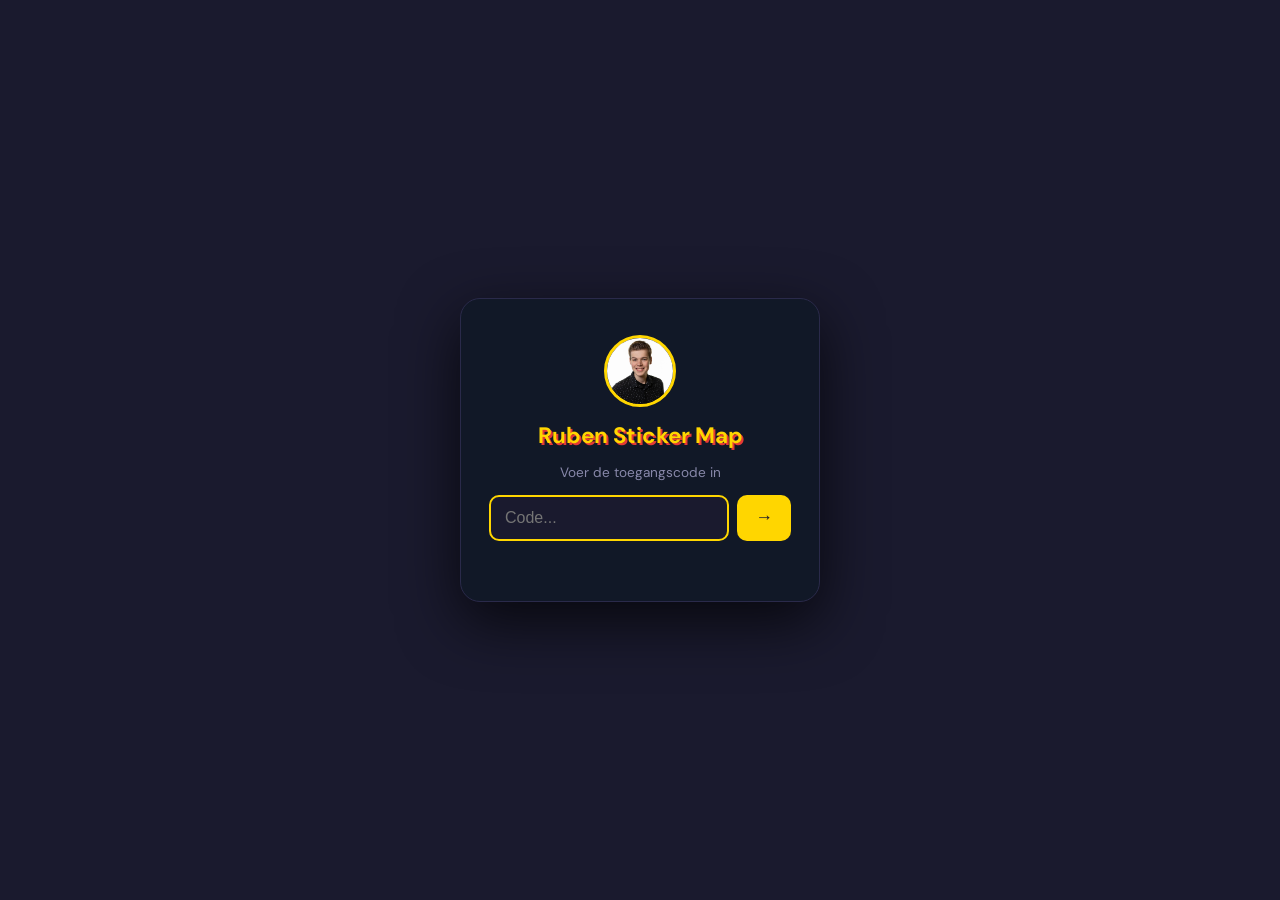
==== index.html @ e6d54c05 "kas" ====
<!DOCTYPE html>
<html lang="nl">
<head>
<meta charset="UTF-8">
<meta name="viewport" content="width=device-width, initial-scale=1.0, maximum-scale=1.0, user-scalable=no, viewport-fit=cover">
<meta name="theme-color" content="#1a1a2e">
<title>Ruben Sticker Map</title>
<link rel="icon" type="image/jpeg" href="image/rub.jpg">
  
<!-- Leaflet styles -->
<link rel="stylesheet" href="https://cdnjs.cloudflare.com/ajax/libs/leaflet/1.9.4/leaflet.min.css"/>
<link rel="stylesheet" href="https://cdnjs.cloudflare.com/ajax/libs/leaflet.markercluster/1.5.3/MarkerCluster.css"/>
<link rel="stylesheet" href="https://cdnjs.cloudflare.com/ajax/libs/leaflet.markercluster/1.5.3/MarkerCluster.Default.css"/>

<!-- App styles -->
<link rel="stylesheet" href="css/style.css">
</head>
<body>

<!-- Loading -->
<div id="loading">
  <h1>Ruben<br>Sticker Map</h1>
  <div class="spinner"></div>
  <p id="loading-msg">Laden...</p>
  <p class="err" id="loading-err">❌ Kon kaart niet laden.<br>Controleer je internet en herlaad de pagina.</p>
</div>

<div id="map"></div>

<div id="counter">
  <span id="counter-num">0</span>
  <img id="counter-avatar" src="image/rub.jpg" alt="Ruben">
</div>

<div id="crosshair">
  <div class="ch-v"></div><div class="ch-h"></div><div class="ch-dot"></div>
</div>

<button id="add-pin-btn" aria-label="Plak Ruben">
  Plak
  <img id="btn-avatar" src="" alt="Ruben">
</button>

<!-- ADD SHEET -->
<div class="sbackdrop" id="ab"></div>
<div class="sheet" id="asheet">
  <div class="sheet-handle"></div>
  <div class="sheet-body">
    <div class="field">
      <label>👤 Jouw naam <span class="req">*</span></label>
      <input type="text" id="name-inp" placeholder="Vul je naam in..." autocomplete="name" autocorrect="off" autocapitalize="words" spellcheck="false" maxlength="50">
      <div class="errmsg" id="name-err">⚠️ Naam is verplicht!</div>
    </div>
    <div class="field">
      <label>📸 Foto (optioneel)</label>
      <div class="photo-row">
        <button class="pbtn" type="button"><span class="pi">🖼️</span>Galerij<input type="file" id="gal" accept="image/*"></button>
        <button class="pbtn" type="button"><span class="pi">📷</span>Camera<input type="file" id="cam" accept="image/*" capture="environment"></button>
      </div>
      <div class="prev-wrap" id="prevwrap">
        <img id="previmg" src="" alt="">
        <button class="rm-photo" id="rmbtn" type="button">✕</button>
      </div>
      <div class="errmsg" id="photo-err"></div>
    </div>
    <div class="field">
      <label>💬 Opmerking (optioneel)</label>
      <textarea id="comment-inp" placeholder="Schrijf iets..." rows="3" maxlength="400"></textarea>
    </div>
  </div>
  <div class="sheet-foot"><button class="btn-pin" id="pinbtn">📌 PLAK</button></div>
</div>

<!-- VIEW SHEET -->
<div class="sbackdrop" id="vb"></div>
<div class="sheet" id="vsheet">
  <div class="sheet-handle"></div>
  <img class="v-photo" id="vphoto" src="" alt="">
  <div class="sheet-body">
    <div class="v-name" id="vname"></div>
    <div class="v-meta" id="vmeta"></div>
    <div class="v-comment" id="vcomment"></div>
    <div class="v-none" id="vnone" style="display:none"></div>
  </div>
  <div class="sheet-foot"><button class="btn-close" id="vclose">Sluiten</button></div>
</div>

<!-- LIST SHEET (multiple stickers at same location) -->
<div class="sbackdrop" id="lb"></div>
<div class="sheet" id="lsheet">
  <div class="sheet-handle"></div>
  <div class="sheet-head">
    <div><h2 id="lsheet-title">Stickers op deze plek</h2></div>
    <button class="sheet-x" id="lx">✕</button>
  </div>
  <div class="sheet-body" id="lsheet-body"></div>
</div>
  <script src="js/gate.js"></script>
  <script src="firebase-config.js"></script>
  <script src="js/app.js"></script>
</body>
</html>
---- css/style.css ----
@import url('https://fonts.googleapis.com/css2?family=Lilita+One&family=Fredoka+One&family=DM+Sans:wght@400;500;600&display=swap');
*,*::before,*::after{margin:0;padding:0;box-sizing:border-box;-webkit-tap-highlight-color:transparent}
:root{
  --yellow:#FFD600;--dark:#1a1a2e;--red:#E53935;--blue:#1565C0;
  --safe-t:env(safe-area-inset-top,0px);
  --safe-b:env(safe-area-inset-bottom,0px);
  --safe-l:env(safe-area-inset-left,0px);
  --safe-r:env(safe-area-inset-right,0px);
}
html,body{width:100%;height:100%;overflow:hidden;overscroll-behavior:none;font-family:'DM Sans',system-ui,sans-serif;background:#e8eaf0;}

/* ── Loading ── */
#loading{
  position:fixed;inset:0;z-index:9999;background:var(--dark);
  display:flex;flex-direction:column;align-items:center;justify-content:center;gap:18px;
  transition:opacity .4s;
}
#loading h1{font-family:'DM Sans',system-ui,sans-serif;color:var(--yellow);font-size:2rem;text-shadow:3px 3px 0 var(--red);text-align:center;padding:0 24px;line-height:1.2;}
#loading p{color:#777;font-size:.88rem;}
#loading .err{color:var(--red);font-size:.85rem;text-align:center;padding:0 24px;display:none;}
.spinner{width:44px;height:44px;border:4px solid #333;border-top-color:var(--yellow);border-radius:50%;animation:spin .8s linear infinite;}
@keyframes spin{to{transform:rotate(360deg);}}

/* ── Map — full screen, no header ── */
#map{position:fixed;top:0;bottom:0;left:0;right:0;z-index:1;}

/* ── Crosshair — true center of screen ── */
#crosshair{
  position:fixed;
  top:50%;left:50%;
  transform:translate(-50%,-50%);
  z-index:500;pointer-events:none;
  width:50px;height:50px;
  display:flex;align-items:center;justify-content:center;
}
.ch-v{position:absolute;width:2px;height:40px;background:rgba(229,57,53,.85);border-radius:1px;}
.ch-h{position:absolute;height:2px;width:40px;background:rgba(229,57,53,.85);border-radius:1px;}
.ch-dot{position:absolute;width:13px;height:13px;background:var(--red);border-radius:50%;border:3px solid #fff;box-shadow:0 0 0 1.5px var(--red),0 2px 12px rgba(0,0,0,.6);}

/* ── FAB button ── */
#add-pin-btn{
  position:fixed;
  bottom:calc(24px + var(--safe-b));
  left:50%;transform:translateX(-50%);
  z-index:600;
  background:#fff;color:#1a1a2e;
  font-family:'Lilita One',cursive;font-size:1.05rem;
  border:3px solid #1a1a2e;height:62px;padding:0 10px 0 28px;border-radius:99px;cursor:pointer;
  box-shadow:4px 4px 0 rgba(0,0,0,.15);
  touch-action:manipulation;
  display:flex;align-items:center;gap:10px;white-space:nowrap;
  -webkit-user-select:none;user-select:none;
  transition:transform .12s,box-shadow .12s;
}
#add-pin-btn:active{transform:translateX(-50%) scale(.95);box-shadow:2px 2px 0 rgba(0,0,0,.1);}
#btn-avatar{
  width:44px;height:44px;border-radius:50%;
  border:3px solid #1a1a2e;
  object-fit:cover;display:block;flex-shrink:0;
}

/* ── Sticker counter ── */
#counter {
  position: fixed;
  top: calc(14px + var(--safe-t));
  left: calc(14px + var(--safe-l));
  z-index: 700;
  background: #fff;
  border: 2.5px solid #1a1a2e;
  border-radius: 99px;
  padding: 5px 8px 5px 14px;
  display: flex;
  align-items: center;
  gap: 8px;
  box-shadow: 3px 3px 0 rgba(0,0,0,.12);
  pointer-events: none;
}
#counter-num {
  font-family: 'Fredoka One', cursive;
  color: #1a1a2e;
  font-size: 1.05rem;
  line-height: 1;
  min-width: 14px;
  text-align: right;
}
#counter-avatar {
  width: 34px;
  height: 34px;
  border-radius: 50%;
  border: 2.5px solid #1a1a2e;
  object-fit: cover;
  display: block;
  flex-shrink: 0;
}

/* ── Zoom ── */
.leaflet-control-zoom{margin-top:calc(60px + var(--safe-t)) !important;margin-right:calc(12px + var(--safe-r)) !important;}
.leaflet-control-zoom a{width:44px !important;height:44px !important;line-height:44px !important;font-size:20px !important;border-radius:10px !important;}

/* ── Pin icon ── */
.photo-pin{display:flex;flex-direction:column;align-items:center;filter:drop-shadow(2px 3px 5px rgba(0,0,0,.5));cursor:pointer;}
.photo-pin-circle{position:relative;width:48px;height:48px;border-radius:50%;border:3px solid #fff;box-shadow:0 0 0 2px var(--dark);overflow:hidden;background:#ddd;}
.photo-pin-circle img{display:block;position:absolute;top:50%;left:50%;transform:translate(-50%,-50%) scale(1.15);width:100%;height:100%;object-fit:cover;}
.photo-pin-tail{width:0;height:0;border-left:7px solid transparent;border-right:7px solid transparent;border-top:11px solid var(--dark);margin-top:-1px;}

/* ── Sheet backdrop ── */
.sbackdrop{position:fixed;inset:0;z-index:2000;background:rgba(0,0,0,.5);opacity:0;pointer-events:none;transition:opacity .3s;}
.sbackdrop.on{opacity:1;pointer-events:all;}

/* ── Bottom sheet ── */
.sheet{
  position:fixed;bottom:0;left:0;right:0;z-index:2001;
  background:#fff;border-radius:22px 22px 0 0;
  display:flex;flex-direction:column;
  max-height:92dvh;
  box-shadow:0 -4px 30px rgba(0,0,0,.18);
  transform:translateY(100%);
  transition:transform .35s cubic-bezier(.32,0,.67,0);
  overflow:hidden;
}
.sheet.on{transform:translateY(0);transition:transform .38s cubic-bezier(.34,1.4,.64,1);}

.sheet-handle{width:40px;height:5px;background:#ddd;border-radius:3px;margin:12px auto 0;flex-shrink:0;}

.sheet-head{
  padding:14px 18px 12px;border-bottom:1px solid #f0f0f0;flex-shrink:0;
  display:flex;align-items:flex-start;justify-content:space-between;gap:10px;
}
.sheet-head h2{font-family:'DM Sans',system-ui,sans-serif;color:var(--dark);font-size:1.35rem;line-height:1.1;}
.sheet-head .sub{color:#bbb;font-size:.75rem;margin-top:3px;}
.sheet-x{width:34px;height:34px;flex-shrink:0;background:#f2f2f2;border:none;border-radius:50%;font-size:18px;color:#666;cursor:pointer;display:flex;align-items:center;justify-content:center;touch-action:manipulation;margin-top:2px;}
.sheet-x:active{background:#e0e0e0;}

.sheet-body{overflow-y:auto;-webkit-overflow-scrolling:touch;overscroll-behavior:contain;padding:16px 18px 8px;flex:1;}

/* ── Fields ── */
.field{margin-bottom:18px;}
.field label{display:block;color:var(--dark);font-size:.76rem;font-weight:700;margin-bottom:7px;text-transform:uppercase;letter-spacing:.6px;}
.field input[type=text],.field textarea{
  width:100%;background:#f5f5f5;border:2px solid #e8e8e8;color:var(--dark);
  border-radius:12px;padding:14px;font-family:'DM Sans',sans-serif;
  font-size:16px;/* 16px = no iOS zoom */
  transition:border-color .2s;-webkit-appearance:none;appearance:none;
}
.field input:focus,.field textarea:focus{outline:none;border-color:var(--dark);background:#fff;}
.field textarea{resize:none;min-height:86px;}
.field input.err{border-color:var(--red);background:#fff5f5;}
.errmsg{color:var(--red);font-size:.75rem;margin-top:5px;display:none;}
.errmsg.on{display:block;}
.req{color:var(--red);}

/* ── Photo btns ── */
.photo-row{display:flex;gap:10px;margin-bottom:12px;}
.pbtn{
  flex:1;min-height:62px;padding:10px 6px;
  background:#f5f5f5;border:2px solid #e8e8e8;border-radius:12px;cursor:pointer;
  font-family:'DM Sans',sans-serif;font-size:.85rem;font-weight:600;color:var(--dark);
  display:flex;flex-direction:column;align-items:center;justify-content:center;gap:3px;
  position:relative;overflow:hidden;touch-action:manipulation;
}
.pbtn .pi{font-size:1.6rem;}
.pbtn:active{background:#e8e8e8;}
.pbtn input{position:absolute;inset:0;opacity:0;cursor:pointer;width:100%;height:100%;font-size:0;}
.prev-wrap{display:none;position:relative;border-radius:12px;overflow:hidden;border:2px solid var(--dark);background:#f3f4f7;}
.prev-wrap.on{display:block;}
.prev-wrap img{width:100%;height:min(32dvh,240px);object-fit:contain;object-position:center;display:block;background:#f3f4f7;}
.rm-photo{position:absolute;top:8px;right:8px;background:rgba(0,0,0,.65);color:#fff;border:none;border-radius:50%;width:32px;height:32px;font-size:16px;cursor:pointer;display:flex;align-items:center;justify-content:center;touch-action:manipulation;}

/* ── Sheet footer ── */
.sheet-foot{padding:12px 18px calc(12px + var(--safe-b));border-top:1px solid #f0f0f0;flex-shrink:0;background:#fff;}
.btn-pin {
  width: 100%; height: 58px;
  background: #1a1a2e; color: #fff;
  font-family: 'Lilita One', cursive; font-size: 1.2rem;
  border: none; border-radius: 14px; cursor: pointer;
  box-shadow: 4px 4px 0 rgba(0,0,0,.2);
  touch-action: manipulation;
  display: flex; align-items: center; justify-content: center; gap: 8px;
  transition: transform .1s, box-shadow .1s;
}
.btn-pin:active { transform: scale(.97); box-shadow: 2px 2px 0 rgba(0,0,0,.15); }
.btn-pin:disabled { opacity: .5; }
.btn-close{
  width:100%;height:52px;background:#1a1a2e;color:#fff;
  font-family:'DM Sans',sans-serif;font-weight:600;font-size:1rem;
  border:none;border-radius:14px;cursor:pointer;touch-action:manipulation;
}
.btn-close:active{opacity:.85;}

/* ── View sheet specifics ── */
.v-photo{width:100%;height:min(42dvh,320px);object-fit:contain;object-position:center;display:none;background:#f3f4f7;}
.v-photo.on{display:block;}
.v-name{font-family:'DM Sans',system-ui,sans-serif;font-size:1.1rem;font-weight:700;color:var(--dark);margin-bottom:2px;display:none;}
.v-name.on{display:block;}
.v-comment{border-left:3px solid #e0e0e0;padding:8px 14px;margin:12px 0 6px;color:var(--dark);font-style:italic;font-size:.95rem;line-height:1.55;display:none;}
.v-comment.on{display:block;}
.v-meta{color:#999;font-size:.78rem;margin-bottom:12px;line-height:1.5;}
.v-none{text-align:center;color:#ccc;padding:20px 0;font-size:.9rem;}

/* ── List sheet ── */
.list-item{display:flex;align-items:center;gap:12px;padding:12px 0;border-bottom:1px solid #f0f0f0;cursor:pointer;touch-action:manipulation;border-radius:8px;}
.list-item:last-child{border-bottom:none;}
.list-item:active{background:#f8f8f8;}
.list-item-avatar{width:44px;height:44px;border-radius:50%;object-fit:cover;border:2px solid #e8e8e8;flex-shrink:0;}
.list-item-info{flex:1;min-width:0;}
.list-item-name{font-weight:600;color:var(--dark);font-size:.95rem;}
.list-item-date{color:#999;font-size:.75rem;margin-top:2px;}
.list-item-comment{color:#777;font-size:.8rem;font-style:italic;margin-top:3px;white-space:nowrap;overflow:hidden;text-overflow:ellipsis;}
.list-item-arrow{color:#ccc;font-size:1.2rem;flex-shrink:0;}

/* ── Access Gate ── */
#gate-overlay{position:fixed;inset:0;z-index:99999;background:#1a1a2e;display:flex;align-items:center;justify-content:center;transition:opacity .5s;}
#gate-overlay.gate-fade-out{opacity:0;pointer-events:none;}
#gate-box{display:flex;flex-direction:column;align-items:center;gap:14px;width:min(92vw,360px);padding:36px 28px 32px;background:#111827;border-radius:20px;border:1px solid #2a2a4a;box-shadow:0 20px 60px rgba(0,0,0,.7);}
#gate-avatar{width:72px;height:72px;border-radius:50%;border:3px solid #FFD600;object-fit:cover;}
#gate-title{color:#FFD600;font-family:'DM Sans',sans-serif;font-size:1.4rem;font-weight:700;text-shadow:2px 2px 0 #E53935;text-align:center;}
#gate-sub{color:#8888aa;font-size:.85rem;}
#gate-input-wrap{display:flex;gap:8px;width:100%;}
#gate-input{flex:1;padding:12px 14px;background:#1a1a2e;border:2px solid #2a2a4a;border-radius:10px;color:#fff;font-size:1rem;outline:none;transition:border-color .2s;}
#gate-input:focus{border-color:#FFD600;}
#gate-btn{padding:12px 18px;border-radius:10px;border:none;background:#FFD600;color:#1a1a2e;font-size:1.1rem;font-weight:700;cursor:pointer;}
#gate-err{color:#E53935;font-size:.82rem;min-height:1.1em;text-align:center;}
@keyframes gate-shake{0%,100%{transform:translateX(0)}20%,60%{transform:translateX(-8px)}40%,80%{transform:translateX(8px)}}
#gate-overlay.gate-shake #gate-box{animation:gate-shake .45s ease;}

/* ── Desktop: center sheet as a card, prevent photo from spanning full viewport ── */
@media (min-width: 640px) {
  .sheet{
    left:50%;right:auto;
    width:480px;
    margin-left:-240px;
    border-radius:22px;
    bottom:auto;
    top:50%;
    transform:translateY(-50%) scale(.96);
    opacity:0;
    pointer-events:none;
    transition:transform .25s cubic-bezier(.32,0,.67,0),opacity .25s;
    max-height:90vh;
  }
  .sheet.on{
    transform:translateY(-50%) scale(1);
    opacity:1;
    pointer-events:all;
    transition:transform .3s cubic-bezier(.34,1.2,.64,1),opacity .25s;
  }
  .v-photo{height:min(46vh,420px);}
}
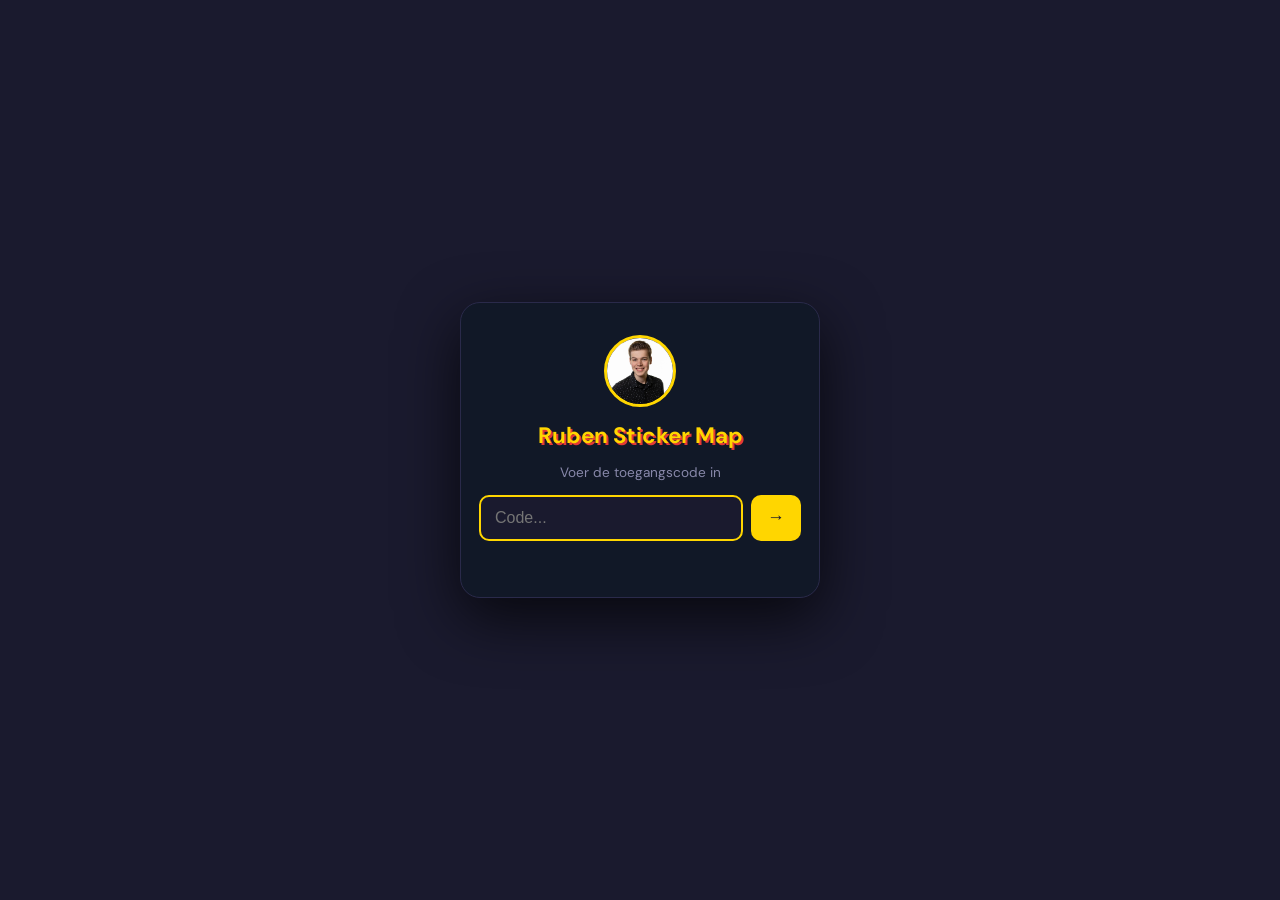
==== commit de41b804: "Update sticker rule wording in index.html" ====
--- a/index.html
+++ b/index.html
@@ -27,9 +27,18 @@
 
 <div id="map"></div>
 
-<div id="counter">
-  <span id="counter-num">0</span>
-  <img id="counter-avatar" src="image/rub.jpg" alt="Ruben">
+<div id="top-badges">
+  <div id="counter" class="top-badge">
+    <span id="counter-num">0</span>
+    <img id="counter-avatar" src="image/rub.jpg" alt="Ruben">
+  </div>
+
+  <div id="daily-princess" class="top-badge" aria-live="polite" hidden>
+    <span class="daily-princess-copy">
+      <span class="daily-princess-title">Plakprinses van de dag</span>
+      <span class="daily-princess-meta" id="daily-princess-meta"></span>
+    </span>
+  </div>
 </div>
 
 <div id="crosshair">
@@ -46,6 +55,13 @@
 <div class="sheet" id="asheet">
   <div class="sheet-handle"></div>
   <div class="sheet-body">
+    <div class="rules-card">
+      <div class="rules-title">Stickerregels</div>
+      <ol class="rules-list">
+        <li>Op de foto's moet een Ruben sticker staan.</li>
+        <li>Gebruik alleen je echte naam of alias.</li>
+      </ol>
+    </div>
     <div class="field">
       <label>👤 Jouw naam <span class="req">*</span></label>
       <input type="text" id="name-inp" placeholder="Vul je naam in..." autocomplete="name" autocorrect="off" autocapitalize="words" spellcheck="false" maxlength="50">
--- a/css/style.css
+++ b/css/style.css
@@ -60,20 +60,29 @@
 }
 
 /* ── Sticker counter ── */
+#top-badges{
+  position:fixed;
+  top:calc(14px + var(--safe-t));
+  left:calc(14px + var(--safe-l));
+  right:calc(14px + var(--safe-r));
+  z-index:700;
+  display:flex;
+  align-items:center;
+  gap:10px;
+  pointer-events:none;
+}
+.top-badge{
+  background:#fff;
+  border:2.5px solid #1a1a2e;
+  border-radius:99px;
+  box-shadow:3px 3px 0 rgba(0,0,0,.12);
+}
 #counter {
-  position: fixed;
-  top: calc(14px + var(--safe-t));
-  left: calc(14px + var(--safe-l));
-  z-index: 700;
-  background: #fff;
-  border: 2.5px solid #1a1a2e;
-  border-radius: 99px;
   padding: 5px 8px 5px 14px;
   display: flex;
   align-items: center;
   gap: 8px;
-  box-shadow: 3px 3px 0 rgba(0,0,0,.12);
-  pointer-events: none;
+  flex-shrink: 0;
 }
 #counter-num {
   font-family: 'Fredoka One', cursive;
@@ -91,6 +100,42 @@
   object-fit: cover;
   display: block;
   flex-shrink: 0;
+}
+
+#daily-princess{
+  min-width:0;
+  max-width:100%;
+  padding:8px 14px;
+  display:flex;
+  align-items:center;
+}
+#daily-princess[hidden]{
+  display:none;
+}
+.daily-princess-copy{
+  min-width:0;
+  display:flex;
+  flex-direction:column;
+  gap:2px;
+}
+.daily-princess-title{
+  font-family:'DM Sans',sans-serif;
+  font-size:.66rem;
+  font-weight:700;
+  line-height:1.1;
+  letter-spacing:.04em;
+  color:#1a1a2e;
+  text-transform:uppercase;
+}
+.daily-princess-meta{
+  font-family:'Fredoka One',cursive;
+  font-size:.95rem;
+  line-height:1.05;
+  color:#1a1a2e;
+  min-width:0;
+  white-space:nowrap;
+  overflow:hidden;
+  text-overflow:ellipsis;
 }
 
 /* ── Zoom ── */
@@ -148,6 +193,27 @@
 .errmsg{color:var(--red);font-size:.75rem;margin-top:5px;display:none;}
 .errmsg.on{display:block;}
 .req{color:var(--red);}
+
+.rules-card{
+  margin-bottom:18px;
+  padding:14px 16px;
+  background:#fff8d6;
+  border:2px solid #1a1a2e;
+  border-radius:16px;
+  box-shadow:3px 3px 0 rgba(0,0,0,.08);
+}
+.rules-title{
+  font-family:'Lilita One',cursive;
+  font-size:1rem;
+  color:var(--dark);
+}
+.rules-list{
+  margin:10px 0 0 18px;
+  color:var(--dark);
+  font-size:.92rem;
+  line-height:1.5;
+}
+.rules-list li+li{margin-top:6px;}
 
 /* ── Photo btns ── */
 .photo-row{display:flex;gap:10px;margin-bottom:12px;}
@@ -211,14 +277,14 @@
 /* ── Access Gate ── */
 #gate-overlay{position:fixed;inset:0;z-index:99999;background:#1a1a2e;display:flex;align-items:center;justify-content:center;transition:opacity .5s;}
 #gate-overlay.gate-fade-out{opacity:0;pointer-events:none;}
-#gate-box{display:flex;flex-direction:column;align-items:center;gap:14px;width:min(92vw,360px);padding:36px 28px 32px;background:#111827;border-radius:20px;border:1px solid #2a2a4a;box-shadow:0 20px 60px rgba(0,0,0,.7);}
+#gate-box{display:flex;flex-direction:column;align-items:center;gap:14px;width:min(94vw,360px);padding:32px 18px 28px;background:#111827;border-radius:20px;border:1px solid #2a2a4a;box-shadow:0 20px 60px rgba(0,0,0,.7);}
 #gate-avatar{width:72px;height:72px;border-radius:50%;border:3px solid #FFD600;object-fit:cover;}
 #gate-title{color:#FFD600;font-family:'DM Sans',sans-serif;font-size:1.4rem;font-weight:700;text-shadow:2px 2px 0 #E53935;text-align:center;}
 #gate-sub{color:#8888aa;font-size:.85rem;}
-#gate-input-wrap{display:flex;gap:8px;width:100%;}
-#gate-input{flex:1;padding:12px 14px;background:#1a1a2e;border:2px solid #2a2a4a;border-radius:10px;color:#fff;font-size:1rem;outline:none;transition:border-color .2s;}
+#gate-input-wrap{display:flex;align-items:stretch;gap:8px;width:100%;}
+#gate-input{flex:1 1 auto;min-width:0;width:100%;padding:12px 14px;background:#1a1a2e;border:2px solid #2a2a4a;border-radius:10px;color:#fff;font-size:1rem;outline:none;transition:border-color .2s;}
 #gate-input:focus{border-color:#FFD600;}
-#gate-btn{padding:12px 18px;border-radius:10px;border:none;background:#FFD600;color:#1a1a2e;font-size:1.1rem;font-weight:700;cursor:pointer;}
+#gate-btn{flex:0 0 50px;width:50px;padding:0;border-radius:10px;border:none;background:#FFD600;color:#1a1a2e;font-size:1.1rem;font-weight:700;cursor:pointer;display:flex;align-items:center;justify-content:center;}
 #gate-err{color:#E53935;font-size:.82rem;min-height:1.1em;text-align:center;}
 @keyframes gate-shake{0%,100%{transform:translateX(0)}20%,60%{transform:translateX(-8px)}40%,80%{transform:translateX(8px)}}
 #gate-overlay.gate-shake #gate-box{animation:gate-shake .45s ease;}
